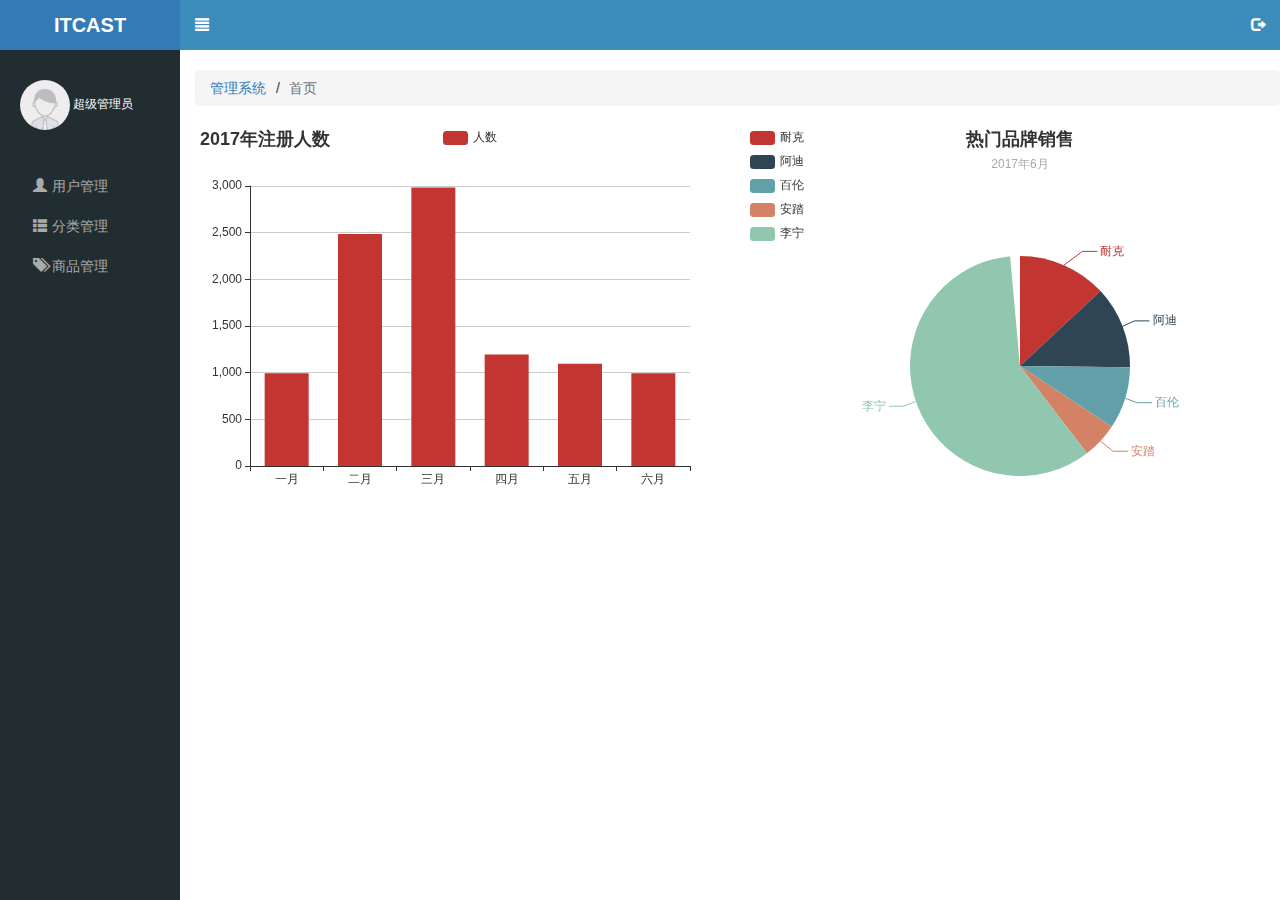
==== public/admin/index.html @ 876396a6 "配置and admin index" ====
<!DOCTYPE html>
<html lang="en">
<head>
    <meta charset="UTF-8" />
    <title>后台管理系统-首页</title>
    <!-- 引入bootstrap的样式文件 -->
    <link rel="stylesheet" type="text/css" href="assets/bootstrap/css/bootstrap.min.css">
    <!-- 引入表单验证样式文件 -->
    <link rel="stylesheet" type="text/css" href="assets/bootstrap-validator/css/bootstrapValidator.min.css">
    <!-- 引入进度条样式文件 -->
    <link rel="stylesheet" type="text/css" href="assets/nprogress/nprogress.css">
    <!-- 引入当前页面的css文件 -->
    <link rel="stylesheet" type="text/css" href="css/index.css">
</head>
<body>
    <!-- 侧边栏内容开始-=========== -->
    <aside class="side-bar">
        <!-- itacst 商标 -->
        <div class="brand">
            <a href="javascript:;">ITCAST</a>
        </div>
        <!-- 用户信息 -->
        <div class="user">
            <img src="images/default.png" alt="">
            <span>超级管理员</span>
        </div>
        <!-- menu菜单 -->
        <ul class="menu">
             <li><a href="javascript:;"><i class="glyphicon glyphicon-user"></i>用户管理</a></li>
             <li>
                <a href="javascript:;"><i class="glyphicon glyphicon-th-list"></i>分类管理</a>
                <section class="son">
                    <a href="javascript:;">一级分类</a>
                    <a href="javascript:;">二级分类</a>
                </section>
             </li>
             <li><a href="javascript:;"><i class="glyphicon glyphicon-tags"></i>商品管理</a></li>
        </ul>
    </aside>
    <!-- 侧边栏内容结束-=========== -->


    <!-- 主体内容开始================= -->
    <main class="main">
        <!-- 顶部导航 -->
        <div class="top-nav">
            <a href="javascript:;" class="toggleMenu">
                <i class="glyphicon glyphicon-align-justify"></i>
            </a>
            <!-- 退出登录 -->

            <a class="log-out" data-toggle="modal" data-target=".bs-example-modal-sm" href="javascript:;"><i class="glyphicon glyphicon-log-out"></i></a>
            <div class="modal fade bs-example-modal-sm" tabindex="-1" role="dialog" aria-labelledby="mySmallModalLabel">
                <div class="modal-dialog modal-sm" role="document">
                    <div class="modal-content">
                    <div class="modal-header">
                        <button type="button" class="close" data-dismiss="modal" aria-label="Close"><span aria-hidden="true">&times;</span></button>
                        <h4 class="modal-title">温馨提示</h4>
                    </div>
                    <div class="modal-body" style="color:darkred">
                        <i class="glyphicon glyphicon-info-sign"></i> 您确定要退出后台管理系统吗？
                    </div>
                    <div class="modal-footer">
                        <button type="button" class="btn btn-default" data-dismiss="modal">取消</button>
                        <a href="./login.html" type="button" class="btn btn-primary">确定</a>
                    </div>
                    </div>
                </div>
            </div>
        </div>
        <!-- 管理系统 -->
        <section class="system">
            <a href="javascript">管理系统</a>/
            <a href="javascript">首页</a>
        </section>
        <!-- 内容模块 -->
        <div class="content">
            <div id="bar-chart" style="height:400px;width:50%"></div>
            <div id="round-chart"></div>
        </div>

    </main>
    <!-- 主体内容结束================= -->
    <!-- 引入jquery文件 -->
    <script src="assets/jquery/jquery.min.js"></script>
    <!-- 引入bootstrap插件 -->
    <script src="assets/bootstrap/js/bootstrap.min.js"></script>
    <!-- 引入表单验证插件 -->
    <script src="assets/bootstrap-validator/js/bootstrapValidator.min.js"></script>
    <!-- 引入echarts库 -->
    <script src="assets/echarts/echarts.min.js"></script>
    <!-- 引入进度条插件 -->
    <script src="assets/nprogress/nprogress.js"></script>
    <!-- 引入本页面的js文件 -->
    <script src="js/index.js"></script>
</body>
</html>
---- public/admin/assets/bootstrap-validator/css/bootstrapValidator.min.css ----
/*!
 * BootstrapValidator (http://bootstrapvalidator.com)
 * The best jQuery plugin to validate form fields. Designed to use with Bootstrap 3
 *
 * @version     v0.5.1, built on 2014-08-22 4:55:09 PM
 * @author      https://twitter.com/nghuuphuoc
 * @copyright   (c) 2013 - 2014 Nguyen Huu Phuoc
 * @license     MIT
 */

.bv-form .help-block{margin-bottom:0}.bv-form .tooltip-inner{text-align:left}.nav-tabs li.bv-tab-success>a{color:#3c763d}.nav-tabs li.bv-tab-error>a{color:#a94442}
---- public/admin/assets/nprogress/nprogress.css ----
/* Make clicks pass-through */
#nprogress {
  pointer-events: none;
}

#nprogress .bar {
  background: greenyellow;

  position: fixed;
  z-index: 10000;
  top: 0;
  left: 0;

  width: 100%;
  height: 2px;
}

/* Fancy blur effect */
#nprogress .peg {
  display: block;
  position: absolute;
  right: 0px;
  width: 100px;
  height: 100%;
  box-shadow: 0 0 10px #29d, 0 0 5px #29d;
  opacity: 1.0;

  -webkit-transform: rotate(3deg) translate(0px, -4px);
      -ms-transform: rotate(3deg) translate(0px, -4px);
          transform: rotate(3deg) translate(0px, -4px);
}

/* Remove these to get rid of the spinner */
#nprogress .spinner {
  display: block;
  position: fixed;
  z-index: 1031;
  top: 15px;
  right: 15px;
}

#nprogress .spinner-icon {
  width: 18px;
  height: 18px;
  box-sizing: border-box;

  border: solid 2px transparent;
  border-top-color: #29d;
  border-left-color: #29d;
  border-radius: 50%;

  -webkit-animation: nprogress-spinner 400ms linear infinite;
          animation: nprogress-spinner 400ms linear infinite;
}

.nprogress-custom-parent {
  overflow: hidden;
  position: relative;
}

.nprogress-custom-parent #nprogress .spinner,
.nprogress-custom-parent #nprogress .bar {
  position: absolute;
}

@-webkit-keyframes nprogress-spinner {
  0%   { -webkit-transform: rotate(0deg); }
  100% { -webkit-transform: rotate(360deg); }
}
@keyframes nprogress-spinner {
  0%   { transform: rotate(0deg); }
  100% { transform: rotate(360deg); }
}
---- public/admin/css/index.css ----
*{
     margin: 0;
     padding: 0;
 }
 img{
     border:0;
 }
 ol, ul ,li{list-style: none;}
 html, body {
    width: 100%;
    height: 100%;
 }
 a {
    text-decoration: none;
 }
 /*===== 主体部分开始 ========*/
.main {
    padding-left: 180px;
    width: 100%;
    height: 100%;
}
.main.screen{
    padding-left: 0;
}
.main .top-nav {
    width: 100%;
    height: 50px;
    line-height: 50px;
    background-color:#3c8dbc;
    margin-bottom: 20px;
}
/* .main .top-nav a {
    display: inline-block;
} */
.main .top-nav .toggleMenu {
    float: left;
    color: #fff;
    margin-left: 15px;
    width: 20px;
}
.main .top-nav .log-out {
    float: right;
    color: #fff;
    margin-right: 15px;
}
.main .top-nav .log-out .modal-body {
    color: red;
}
/* ============管理系统---===== */
.main .system {
    padding: 8px 15px;
    margin-bottom: 20px;
    list-style: none;
    background-color: #f5f5f5;
    border-radius: 4px;
    margin-left: 15px;
}
.main .system a:first-child{
    /* color: #337ab7; */
    margin-right: 10px;
}
.main .system a:last-child {
    color: #777;
    margin-left: 5px;
}
/* 内容部分 */
.content {
    width: 100%;
    margin: 20px 15px 0 15px;
    text-align: center;
}

/* 柱状图 */
.content #bar-chart{
    float: left;
    width: 50%
    height: 400px;
}
/* 饼状图 */
.content #round-chart {
    float: right;
    width: 50%;
    height: 400px;
}
 /*===== 主体部分结束 ========*/

 /* ======侧边栏部分开始======== */
 body {
    position: relative;
 }
 .side-bar {
    position: absolute;
    width: 180px;
    height: 100%;
    background-color: #222d32;
    left: 0;
    top: 0;
 }
 .side-bar .brand {
    width: 100%;
    height: 50px;
    background-color: #337ab7;
 }
 .side-bar .brand a {
    color: #fff;
    display: block;
    width: 100%;
    line-height: 50px;
    text-align: center;
    font-size: 20px;
    font-weight: bold;
    text-decoration: none;
 }
 /* 用户信息 */
 .side-bar .user {
    padding: 30px 20px;
    width: 180px;
    height: 110px;
    font-size: 12px;
    color: #fff;
 }
 .side-bar .user img {
    width: 50px;
    height: 50px;
    border-radius: 50%;
 }
 .side-bar .menu li a{
    display: block;
    height: 40px;
    line-height: 40px;
    color: #aaa;
    border: 3px solid transparent;
    padding-left: 30px;
}
/* ===========菜单 -=======*/
.menu {
    width: 100%;
    margin-top: 3px;
}
.menu li>a {
    line-height: 40px;
    padding-left: 30px;
    text-decoration: none;
}
.menu li i{
    padding-right: 5px;
}
.menu li .son {
    display: none;
}
.menu li .son a{
    text-decoration: none;
    display: block;
    height: 30px;
    padding-left: 50px;
    font-size: 12px;
    color: #aaa;
    line-height: 30px;
}

/* ======侧边栏内容结束-================= */
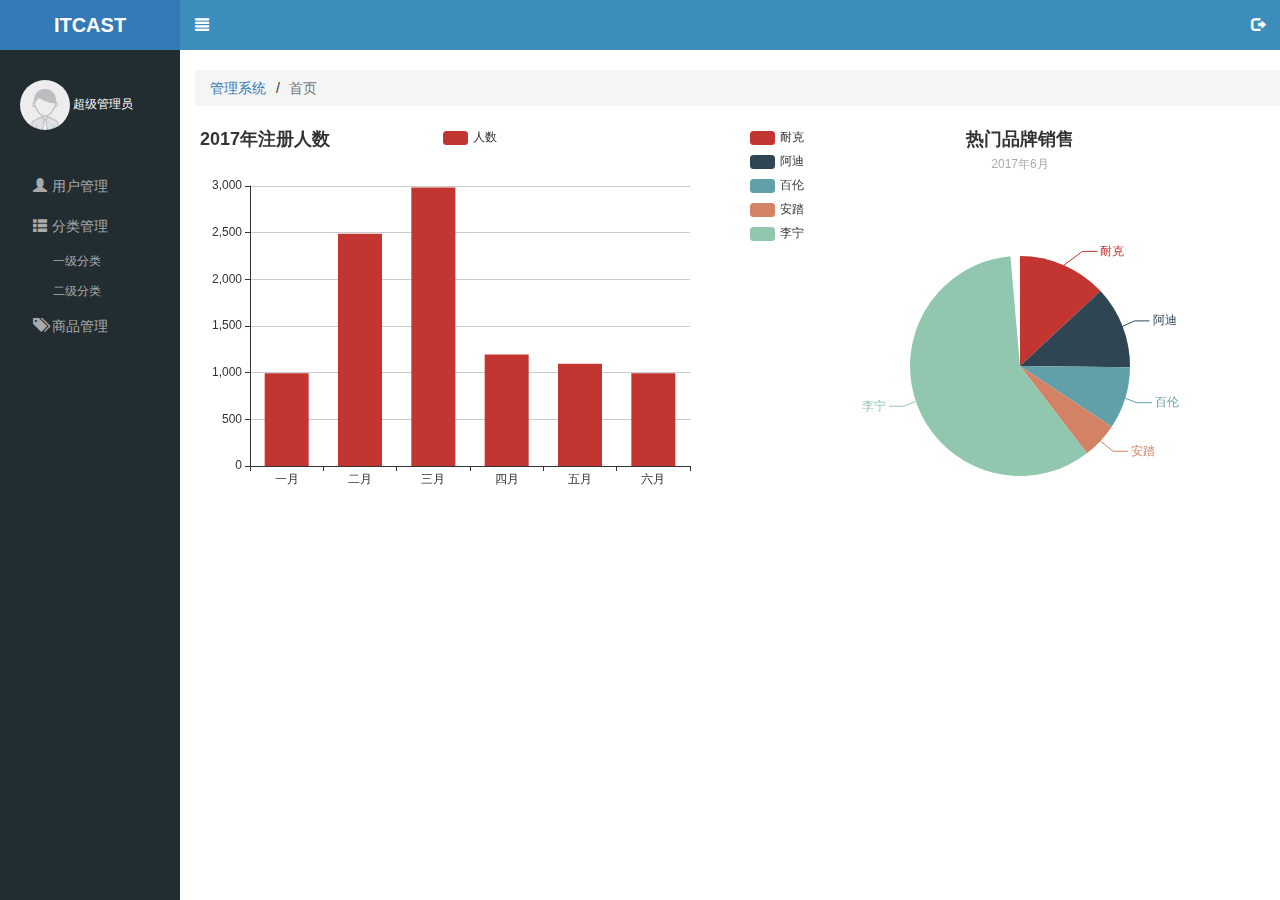
==== commit 18f23a7b: "second commit" ====
--- a/public/admin/index.html
+++ b/public/admin/index.html
@@ -10,7 +10,7 @@
     <!-- 引入进度条样式文件 -->
     <link rel="stylesheet" type="text/css" href="assets/nprogress/nprogress.css">
     <!-- 引入当前页面的css文件 -->
-    <link rel="stylesheet" type="text/css" href="css/index.css">
+    <link rel="stylesheet" type="text/css" href="css/admin.css">
 </head>
 <body>
     <!-- 侧边栏内容开始-=========== -->
@@ -26,15 +26,15 @@
         </div>
         <!-- menu菜单 -->
         <ul class="menu">
-             <li><a href="javascript:;"><i class="glyphicon glyphicon-user"></i>用户管理</a></li>
+             <li><a href="./users.html"><i class="glyphicon glyphicon-user"></i>用户管理</a></li>
              <li>
                 <a href="javascript:;"><i class="glyphicon glyphicon-th-list"></i>分类管理</a>
                 <section class="son">
-                    <a href="javascript:;">一级分类</a>
-                    <a href="javascript:;">二级分类</a>
+                    <a href="./categoryFirst.html">一级分类</a>
+                    <a href="./categorySecond.html">二级分类</a>
                 </section>
              </li>
-             <li><a href="javascript:;"><i class="glyphicon glyphicon-tags"></i>商品管理</a></li>
+             <li><a href="./products.html"><i class="glyphicon glyphicon-tags"></i>商品管理</a></li>
         </ul>
     </aside>
     <!-- 侧边栏内容结束-=========== -->
@@ -50,7 +50,8 @@
             <!-- 退出登录 -->
 
             <a class="log-out" data-toggle="modal" data-target=".bs-example-modal-sm" href="javascript:;"><i class="glyphicon glyphicon-log-out"></i></a>
-            <div class="modal fade bs-example-modal-sm" tabindex="-1" role="dialog" aria-labelledby="mySmallModalLabel">
+
+            <div id="logout_model" class="modal fade bs-example-modal-sm" tabindex="-1" role="dialog" aria-labelledby="mySmallModalLabel">
                 <div class="modal-dialog modal-sm" role="document">
                     <div class="modal-content">
                     <div class="modal-header">
@@ -93,5 +94,6 @@
     <script src="assets/nprogress/nprogress.js"></script>
     <!-- 引入本页面的js文件 -->
     <script src="js/index.js"></script>
+    <script src="js/admin.js"></script>
 </body>
-</html>+</htm-==--- a/public/admin/css/admin.css
+++ b/public/admin/css/admin.css
@@ -0,0 +1,174 @@
+*{
+     margin: 0;
+     padding: 0;
+ }
+ img{
+     border:0;
+ }
+ ol, ul ,li{list-style: none;}
+ html, body {
+    width: 100%;
+    height: 100%;
+ }
+ a {
+    text-decoration: none;
+ }
+ // 登陆页背景样式
+// .login_bg{
+//     width: 100%;
+//     height: 100%;
+//     background-color:#222d32;
+//  }
+.mt_150 {
+    margin-top: 150px;
+}
+.mr_50 {
+    margin-right: 50px;
+}
+.mb_15 {
+    margin-bottom: 15px;
+}
+
+/*===== 主体部分开始 ========*/
+.main {
+    padding-left: 180px;
+    width: 100%;
+    height: 100%;
+}
+.main.screen{
+    padding-left: 0;
+}
+.main .top-nav {
+    width: 100%;
+    height: 50px;
+    line-height: 50px;
+    background-color:#3c8dbc;
+    margin-bottom: 20px;
+}
+.main .top-nav .toggleMenu {
+    float: left;
+    color: #fff;
+    margin-left: 15px;
+    width: 20px;
+}
+.main .top-nav .log-out {
+    float: right;
+    color: #fff;
+    margin-right: 15px;
+}
+.main .top-nav .log-out .modal-body {
+    color: red;
+}
+/* ============管理系统---===== */
+.main .system {
+    padding: 8px 15px;
+    margin-bottom: 20px;
+    list-style: none;
+    background-color: #f5f5f5;
+    border-radius: 4px;
+    margin-left: 15px;
+}
+.main .system a:first-child{
+    /* color: #337ab7; */
+    margin-right: 10px;
+}
+.main .system a+a {
+    color: #777;
+    margin-left: 5px;
+}
+/* 内容部分 */
+.content {
+    width: 100%;
+    margin: 20px 15px 0 15px;
+    text-align: center;
+}
+
+/* 柱状图 */
+.content #bar-chart{
+    float: left;
+    width: 50%;
+    height: 400px;
+}
+/* 饼状图 */
+.content #round-chart {
+    float: right;
+    width: 50%;
+    height: 400px;
+}
+ /*===== 主体部分结束 ========*/
+
+ /* ======侧边栏部分开始======== */
+ // body {
+ //    position: relative;
+ // }
+ .side-bar {
+    position: absolute;
+    width: 180px;
+    height: 100%;
+    background-color: #222d32;
+    left: 0;
+    top: 0;
+ }
+ .side-bar .brand {
+    width: 100%;
+    height: 50px;
+    background-color: #337ab7;
+ }
+ .side-bar .brand a {
+    color: #fff;
+    display: block;
+    width: 100%;
+    line-height: 50px;
+    text-align: center;
+    font-size: 20px;
+    font-weight: bold;
+    text-decoration: none;
+ }
+ /* 用户信息 */
+ .side-bar .user {
+    padding: 30px 20px;
+    width: 180px;
+    height: 110px;
+    font-size: 12px;
+    color: #fff;
+ }
+ .side-bar .user img {
+    width: 50px;
+    height: 50px;
+    border-radius: 50%;
+ }
+ .side-bar .menu li a{
+    display: block;
+    height: 40px;
+    line-height: 40px;
+    color: #aaa;
+    border: 3px solid transparent;
+    padding-left: 30px;
+}
+/* ===========菜单 -=======*/
+.menu {
+    width: 100%;
+    margin-top: 3px;
+}
+.menu li>a {
+    line-height: 40px;
+    padding-left: 30px;
+    text-decoration: none;
+}
+.menu li i{
+    padding-right: 5px;
+}
+.menu li .son {
+    // display: none;
+}
+.menu li .son a{
+    text-decoration: none;
+    display: block;
+    height: 30px;
+    padding-left: 50px;
+    font-size: 12px;
+    color: #aaa;
+    line-height: 30px;
+}
+
+/* ======侧边栏内容结束-================= */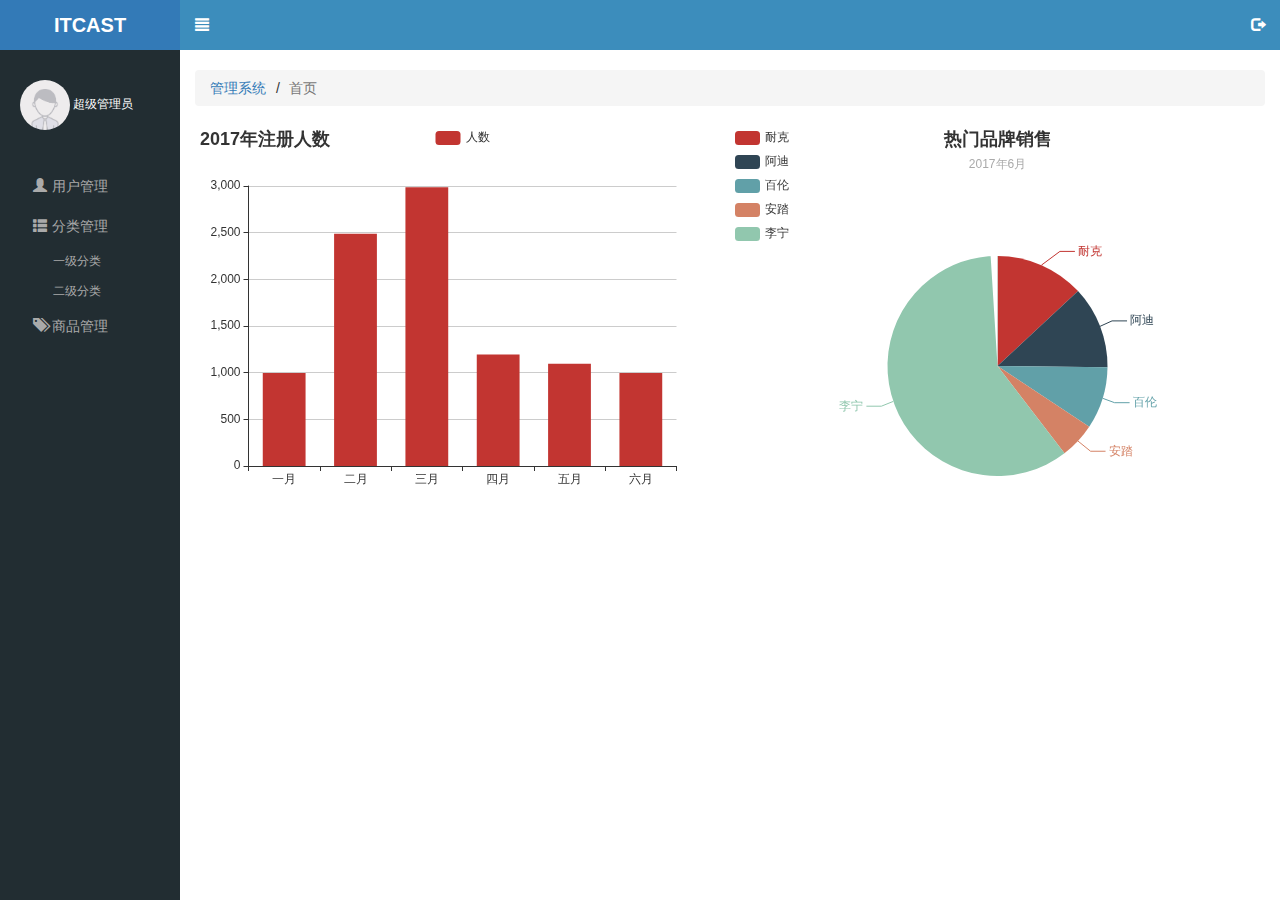
==== commit a7a67e85: "category complate" ====
--- a/public/admin/index.html
+++ b/public/admin/index.html
@@ -1,99 +1,100 @@
 <!DOCTYPE html>
 <html lang="en">
 <head>
-    <meta charset="UTF-8" />
-    <title>后台管理系统-首页</title>
-    <!-- 引入bootstrap的样式文件 -->
-    <link rel="stylesheet" type="text/css" href="assets/bootstrap/css/bootstrap.min.css">
-    <!-- 引入表单验证样式文件 -->
-    <link rel="stylesheet" type="text/css" href="assets/bootstrap-validator/css/bootstrapValidator.min.css">
-    <!-- 引入进度条样式文件 -->
-    <link rel="stylesheet" type="text/css" href="assets/nprogress/nprogress.css">
-    <!-- 引入当前页面的css文件 -->
-    <link rel="stylesheet" type="text/css" href="css/admin.css">
+	<meta charset="UTF-8" />
+	<title>后台管理系统-首页</title>
+	<!-- 引入bootstrap的样式文件 -->
+	<link rel="stylesheet" type="text/css" href="assets/bootstrap/css/bootstrap.min.css">
+	<!-- 引入表单验证样式文件 -->
+	<link rel="stylesheet" type="text/css" href="assets/bootstrap-validator/css/bootstrapValidator.min.css">
+	<!-- 引入进度条样式文件 -->
+	<link rel="stylesheet" type="text/css" href="assets/nprogress/nprogress.css">
+	<!-- 引入当前页面的css文件 -->
+	<link rel="stylesheet" type="text/css" href="css/admin.css">
 </head>
 <body>
-    <!-- 侧边栏内容开始-=========== -->
-    <aside class="side-bar">
-        <!-- itacst 商标 -->
-        <div class="brand">
-            <a href="javascript:;">ITCAST</a>
-        </div>
-        <!-- 用户信息 -->
-        <div class="user">
-            <img src="images/default.png" alt="">
-            <span>超级管理员</span>
-        </div>
-        <!-- menu菜单 -->
-        <ul class="menu">
-             <li><a href="./users.html"><i class="glyphicon glyphicon-user"></i>用户管理</a></li>
-             <li>
-                <a href="javascript:;"><i class="glyphicon glyphicon-th-list"></i>分类管理</a>
-                <section class="son">
-                    <a href="./categoryFirst.html">一级分类</a>
-                    <a href="./categorySecond.html">二级分类</a>
-                </section>
-             </li>
-             <li><a href="./products.html"><i class="glyphicon glyphicon-tags"></i>商品管理</a></li>
-        </ul>
-    </aside>
-    <!-- 侧边栏内容结束-=========== -->
+	<!-- 侧边栏内容开始-=========== -->
+	<aside class="side-bar">
+		<!-- itacst 商标 -->
+		<div class="brand">
+			<a href="javascript:;">ITCAST</a>
+		</div>
+		<!-- 用户信息 -->
+		<div class="user">
+			<img src="images/default.png" alt="">
+			<span>超级管理员</span>
+		</div>
+		<!-- menu菜单 -->
+		<ul class="menu">
+			 <li><a href="./users.html"><i class="glyphicon glyphicon-user"></i>用户管理</a></li>
+			 <li>
+				<a href="javascript:;"><i class="glyphicon glyphicon-th-list"></i>分类管理</a>
+				<section class="son">
+					<a href="./categoryFirst.html">一级分类</a>
+					<a href="./categorySecond.html">二级分类</a>
+				</section>
+			 </li>
+			 <li><a href="./products.html"><i class="glyphicon glyphicon-tags"></i>商品管理</a></li>
+		</ul>
+	</aside>
+	<!-- 侧边栏内容结束-=========== -->
 
 
-    <!-- 主体内容开始================= -->
-    <main class="main">
-        <!-- 顶部导航 -->
-        <div class="top-nav">
-            <a href="javascript:;" class="toggleMenu">
-                <i class="glyphicon glyphicon-align-justify"></i>
-            </a>
-            <!-- 退出登录 -->
+	<!-- 主体内容开始================= -->
+	<main class="main">
+		<!-- 顶部导航 -->
+		<div class="top-nav">
+			<a href="javascript:;" class="toggleMenu">
+				<i class="glyphicon glyphicon-align-justify"></i>
+			</a>
+			<!-- 退出登录 -->
 
-            <a class="log-out" data-toggle="modal" data-target=".bs-example-modal-sm" href="javascript:;"><i class="glyphicon glyphicon-log-out"></i></a>
+			<a class="log-out" data-toggle="modal" data-target=".bs-example-modal-sm" href="javascript:;"><i class="glyphicon glyphicon-log-out"></i></a>
 
-            <div id="logout_model" class="modal fade bs-example-modal-sm" tabindex="-1" role="dialog" aria-labelledby="mySmallModalLabel">
-                <div class="modal-dialog modal-sm" role="document">
-                    <div class="modal-content">
-                    <div class="modal-header">
-                        <button type="button" class="close" data-dismiss="modal" aria-label="Close"><span aria-hidden="true">&times;</span></button>
-                        <h4 class="modal-title">温馨提示</h4>
-                    </div>
-                    <div class="modal-body" style="color:darkred">
-                        <i class="glyphicon glyphicon-info-sign"></i> 您确定要退出后台管理系统吗？
-                    </div>
-                    <div class="modal-footer">
-                        <button type="button" class="btn btn-default" data-dismiss="modal">取消</button>
-                        <a href="./login.html" type="button" class="btn btn-primary">确定</a>
-                    </div>
-                    </div>
-                </div>
-            </div>
-        </div>
-        <!-- 管理系统 -->
-        <section class="system">
-            <a href="javascript">管理系统</a>/
-            <a href="javascript">首页</a>
-        </section>
-        <!-- 内容模块 -->
-        <div class="content">
-            <div id="bar-chart" style="height:400px;width:50%"></div>
-            <div id="round-chart"></div>
-        </div>
+			<div id="logout_model" class="modal fade bs-example-modal-sm" tabindex="-1" role="dialog" aria-labelledby="mySmallModalLabel">
+				<div class="modal-dialog modal-sm" role="document">
+					<div class="modal-content">
+					<div class="modal-header">
+						<button type="button" class="close" data-dismiss="modal" aria-label="Close"><span aria-hidden="true">&times;</span></button>
+						<h4 class="modal-title">温馨提示</h4>
+					</div>
+					<div class="modal-body" style="color:darkred">
+						<i class="glyphicon glyphicon-info-sign"></i> 您确定要退出后台管理系统吗？
+					</div>
+					<div class="modal-footer">
+						<button type="button" class="btn btn-default" data-dismiss="modal">取消</button>
+						<a href="./login.html" type="button" class="btn btn-primary">确定</a>
+					</div>
+					</div>
+				</div>
+			</div>
+		</div>
 
-    </main>
-    <!-- 主体内容结束================= -->
-    <!-- 引入jquery文件 -->
-    <script src="assets/jquery/jquery.min.js"></script>
-    <!-- 引入bootstrap插件 -->
-    <script src="assets/bootstrap/js/bootstrap.min.js"></script>
-    <!-- 引入表单验证插件 -->
-    <script src="assets/bootstrap-validator/js/bootstrapValidator.min.js"></script>
-    <!-- 引入echarts库 -->
-    <script src="assets/echarts/echarts.min.js"></script>
-    <!-- 引入进度条插件 -->
-    <script src="assets/nprogress/nprogress.js"></script>
-    <!-- 引入本页面的js文件 -->
-    <script src="js/index.js"></script>
-    <script src="js/admin.js"></script>
+		<!-- 内容模块 -->
+		<div class="content container-fluid">
+			<!-- 管理系统 -->
+			<section class="system">
+				<a href="javascript">管理系统</a>/
+				<a href="javascript">首页</a>
+			</section>
+			<div id="bar-chart" style="height:400px;width:50%"></div>
+			<div id="round-chart"></div>
+		</div>
+
+	</main>
+	<!-- 主体内容结束================= -->
+	<!-- 引入jquery文件 -->
+	<script src="assets/jquery/jquery.min.js"></script>
+	<!-- 引入bootstrap插件 -->
+	<script src="assets/bootstrap/js/bootstrap.min.js"></script>
+	<!-- 引入表单验证插件 -->
+	<script src="assets/bootstrap-validator/js/bootstrapValidator.min.js"></script>
+	<!-- 引入echarts库 -->
+	<script src="assets/echarts/echarts.min.js"></script>
+	<!-- 引入进度条插件 -->
+	<script src="assets/nprogress/nprogress.js"></script>
+	<!-- 引入本页面的js文件 -->
+	<script src="js/index.js"></script>
+	<script src="js/admin.js"></script>
 </body>
 </htm-==--- a/public/admin/css/admin.css
+++ b/public/admin/css/admin.css
@@ -66,7 +66,7 @@
     list-style: none;
     background-color: #f5f5f5;
     border-radius: 4px;
-    margin-left: 15px;
+    margin-left: 0px;
 }
 .main .system a:first-child{
     /* color: #337ab7; */
@@ -79,8 +79,14 @@
 /* 内容部分 */
 .content {
     width: 100%;
-    margin: 20px 15px 0 15px;
-    text-align: center;
+    // margin: 15px 15px 0 15px;
+    // text-align: center;
+}
+.content table {
+  margin-top: 20px;
+}
+th,td {
+   text-align:center;
 }
 
 /* 柱状图 */
